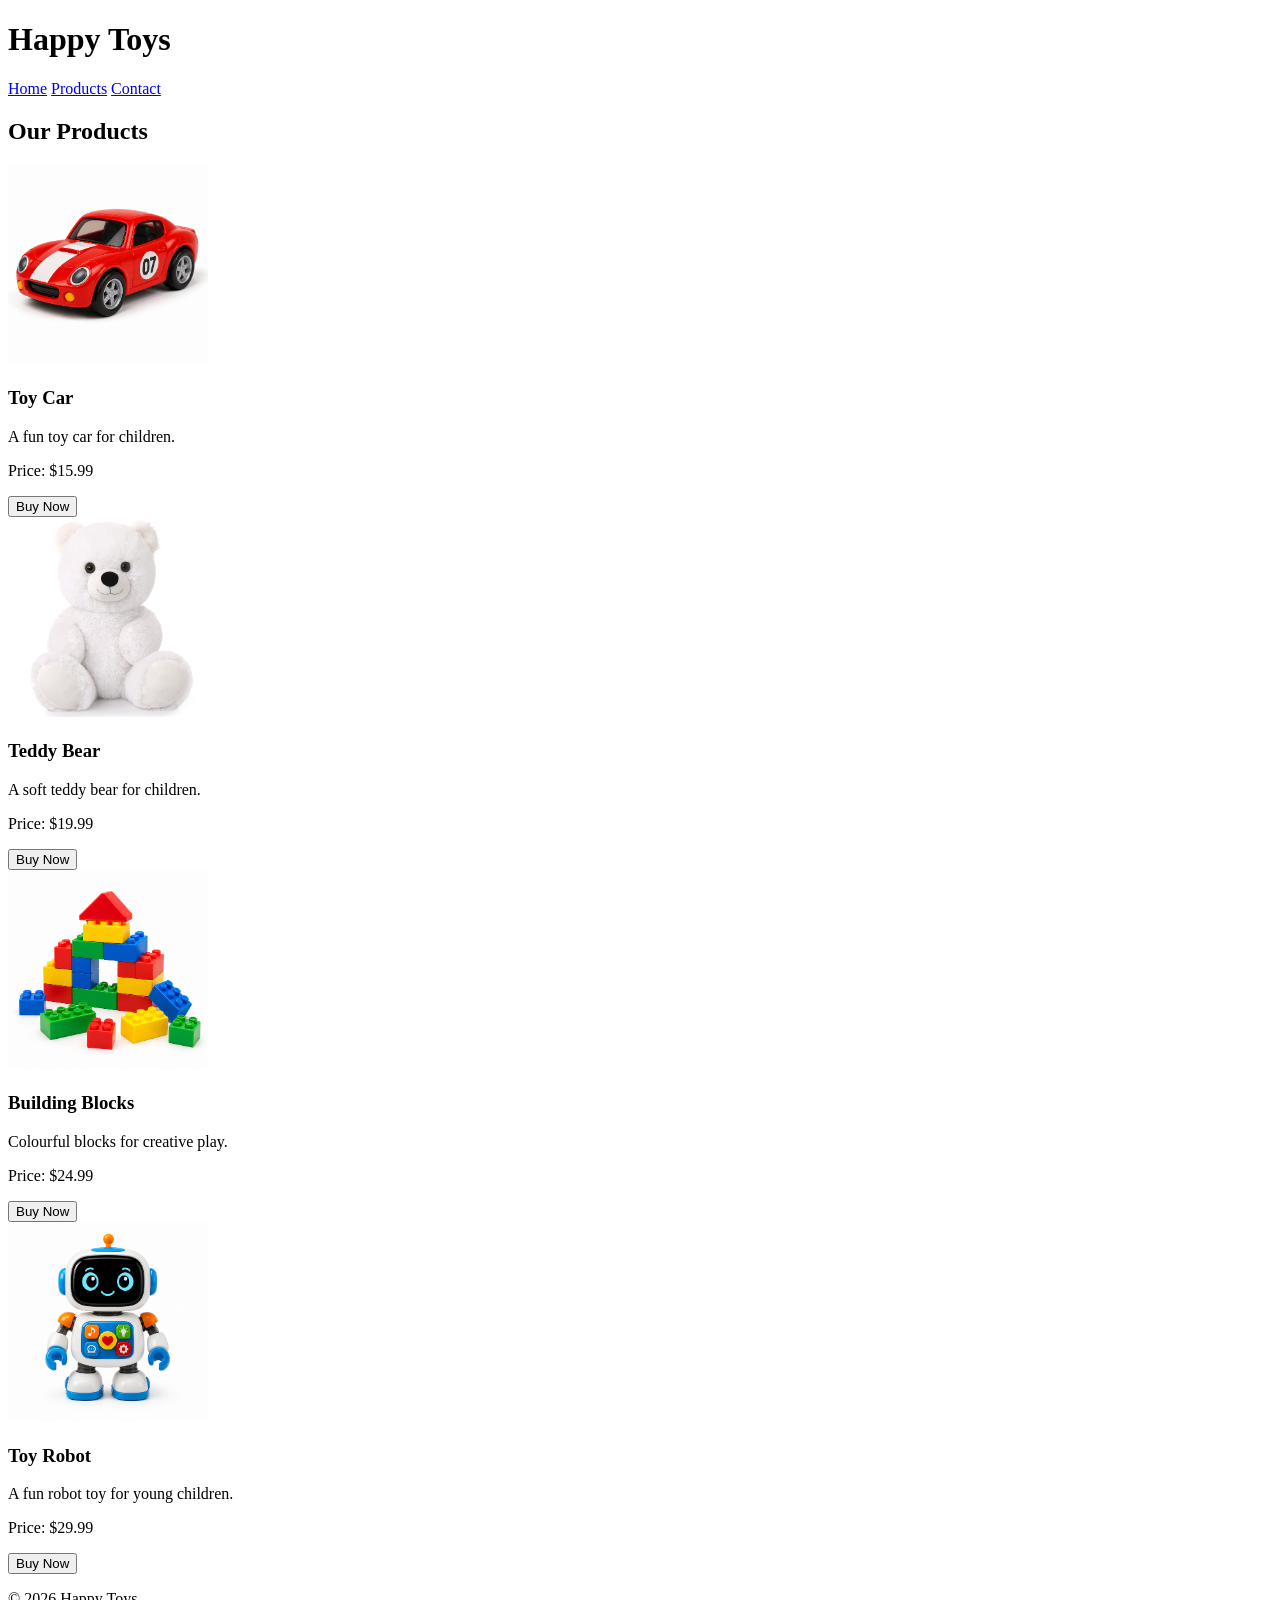
==== contact.html @ 3423695f "Add three interconnected website pages" ====
<!DOCTYPE html>
<html>
<head>
    <title>Happy Toys - Products</title>
</head>

<body>

    <header>
        <h1>Happy Toys</h1>

        <nav>
            <a href="index.html">Home</a>
            <a href="products.html">Products</a>
            <a href="contact.html">Contact</a>
        </nav>
    </header>

    <main>

        <section>

            <h2>Our Products</h2>

            <article>
                <img src="toycar.jpg" alt="Red toy car" width="200">

                <h3>Toy Car</h3>

                <p>A fun toy car for children.</p>

                <p>Price: $15.99</p>

                <button>Buy Now</button>
            </article>

            <article>
                <img src="teddy.jpg" alt="Brown teddy bear" width="200">

                <h3>Teddy Bear</h3>

                <p>A soft teddy bear for children.</p>

                <p>Price: $19.99</p>

                <button>Buy Now</button>
            </article>

            <article>
                <img src="blocks.jpg" alt="Colourful building blocks" width="200">

                <h3>Building Blocks</h3>

                <p>Colourful blocks for creative play.</p>

                <p>Price: $24.99</p>

                <button>Buy Now</button>
            </article>

            <article>
                <img src="robot.jpg" alt="Toy robot" width="200">

                <h3>Toy Robot</h3>

                <p>A fun robot toy for young children.</p>

                <p>Price: $29.99</p>

                <button>Buy Now</button>
            </article>

        </section>

    </main>

    <footer>
        <p>&copy; 2026 Happy Toys</p>
    </footer>

</body>
</html>
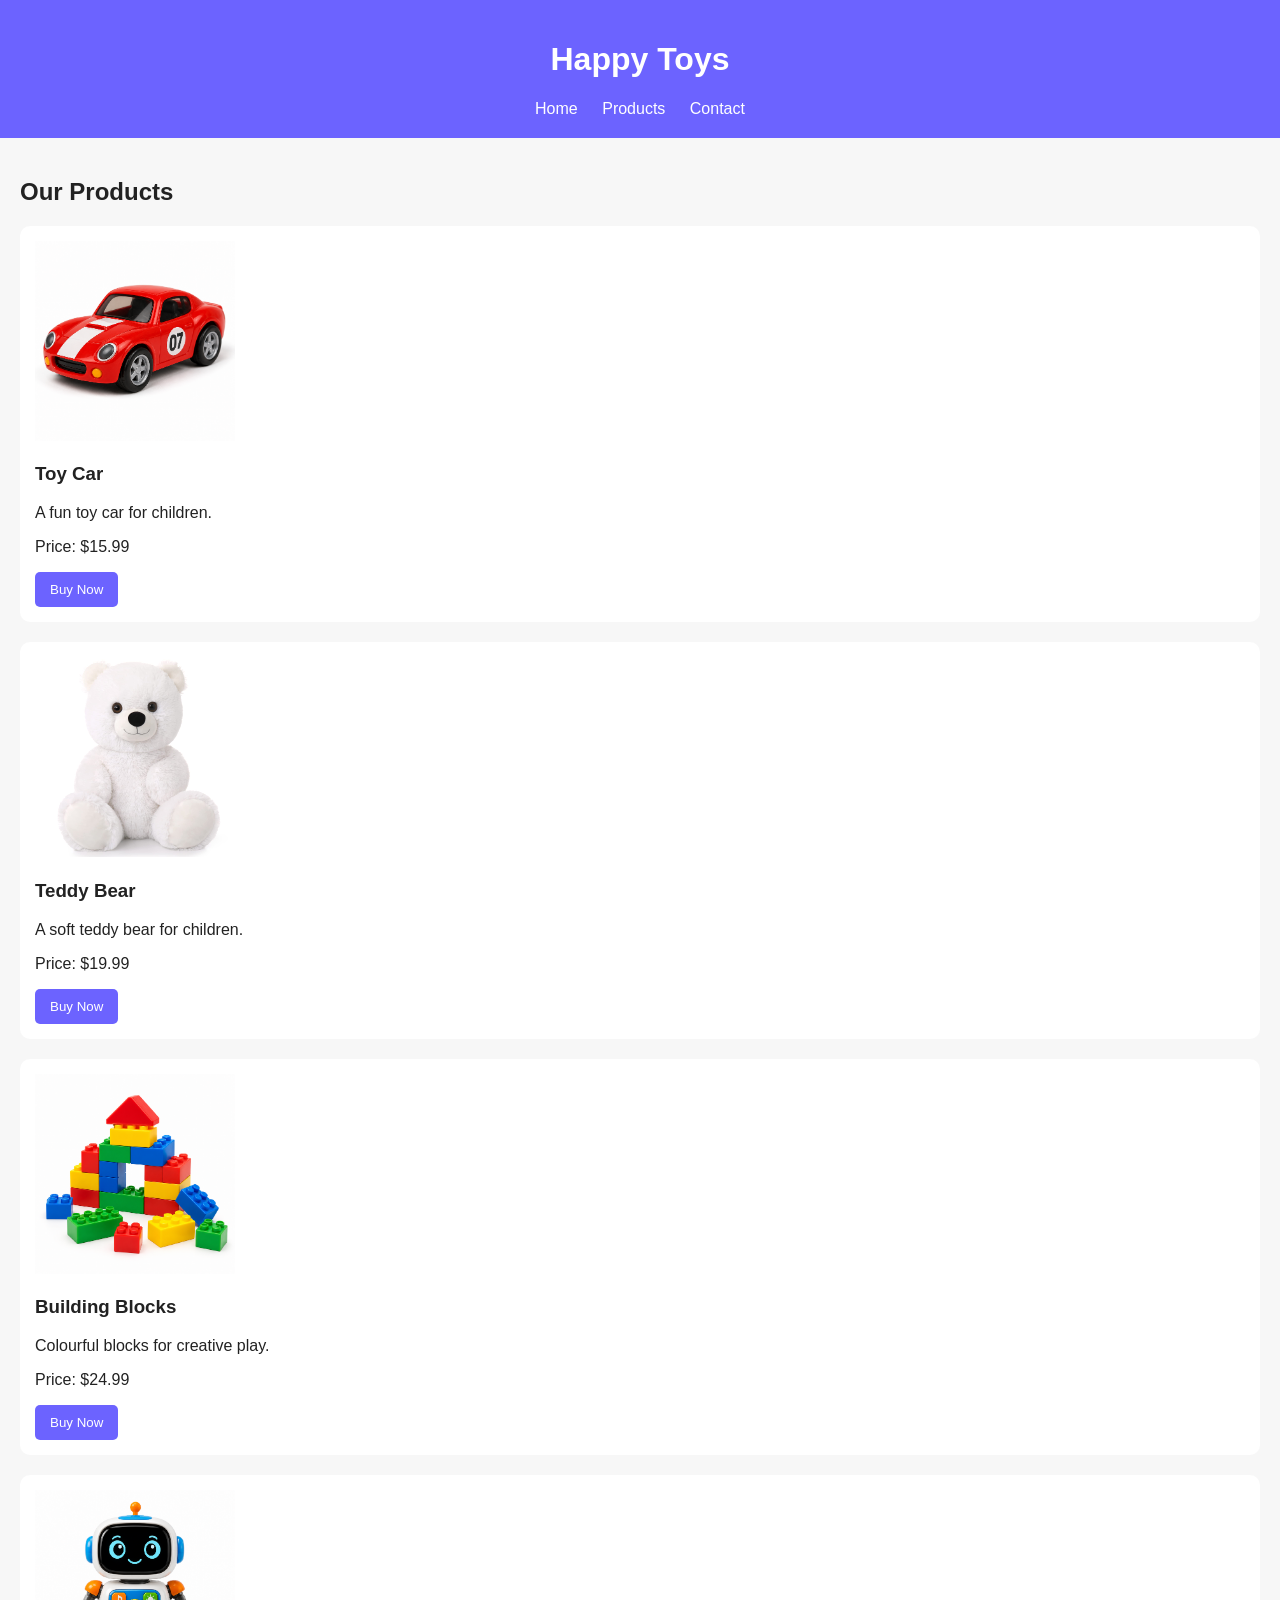
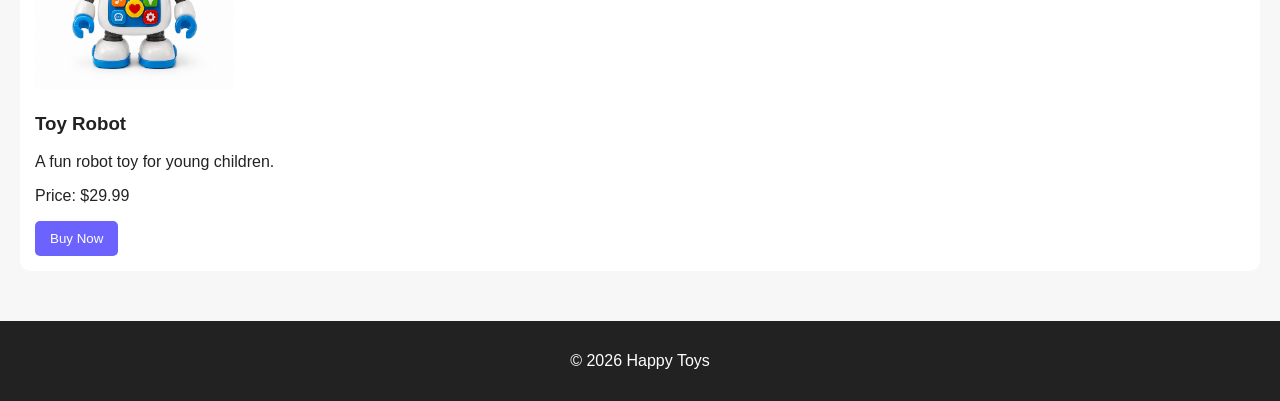
==== commit 941deaf0: "Add basic website styling" ====
--- a/contact.html
+++ b/contact.html
@@ -2,6 +2,7 @@
 <html>
 <head>
     <title>Happy Toys - Products</title>
+    <link rel="stylesheet" href="style.css">
 </head>
 
 <body>
--- a/style.css
+++ b/style.css
@@ -0,0 +1,82 @@
+body {
+    font-family: Arial, sans-serif;
+    margin: 0;
+    background-color: #f7f7f7;
+    color: #222;
+}
+
+header {
+    background-color: #6c63ff;
+    color: white;
+    padding: 20px;
+    text-align: center;
+}
+
+nav {
+    margin-top: 10px;
+}
+
+nav a {
+    color: white;
+    text-decoration: none;
+    margin: 0 10px;
+}
+
+nav a:hover {
+    text-decoration: underline;
+}
+
+main {
+    padding: 20px;
+}
+
+section {
+    margin-bottom: 30px;
+}
+
+article {
+    background-color: white;
+    padding: 15px;
+    margin-bottom: 20px;
+    border-radius: 10px;
+}
+
+article img {
+    max-width: 100%;
+    height: auto;
+}
+
+button {
+    background-color: #6c63ff;
+    color: white;
+    border: none;
+    padding: 10px 15px;
+    border-radius: 5px;
+    cursor: pointer;
+}
+
+button:hover {
+    background-color: #5148d8;
+}
+
+form {
+    background-color: white;
+    padding: 20px;
+    border-radius: 10px;
+}
+
+input,
+textarea {
+    width: 100%;
+    padding: 10px;
+    margin-top: 5px;
+    margin-bottom: 15px;
+    box-sizing: border-box;
+}
+
+footer {
+    background-color: #222;
+    color: white;
+    text-align: center;
+    padding: 15px;
+}
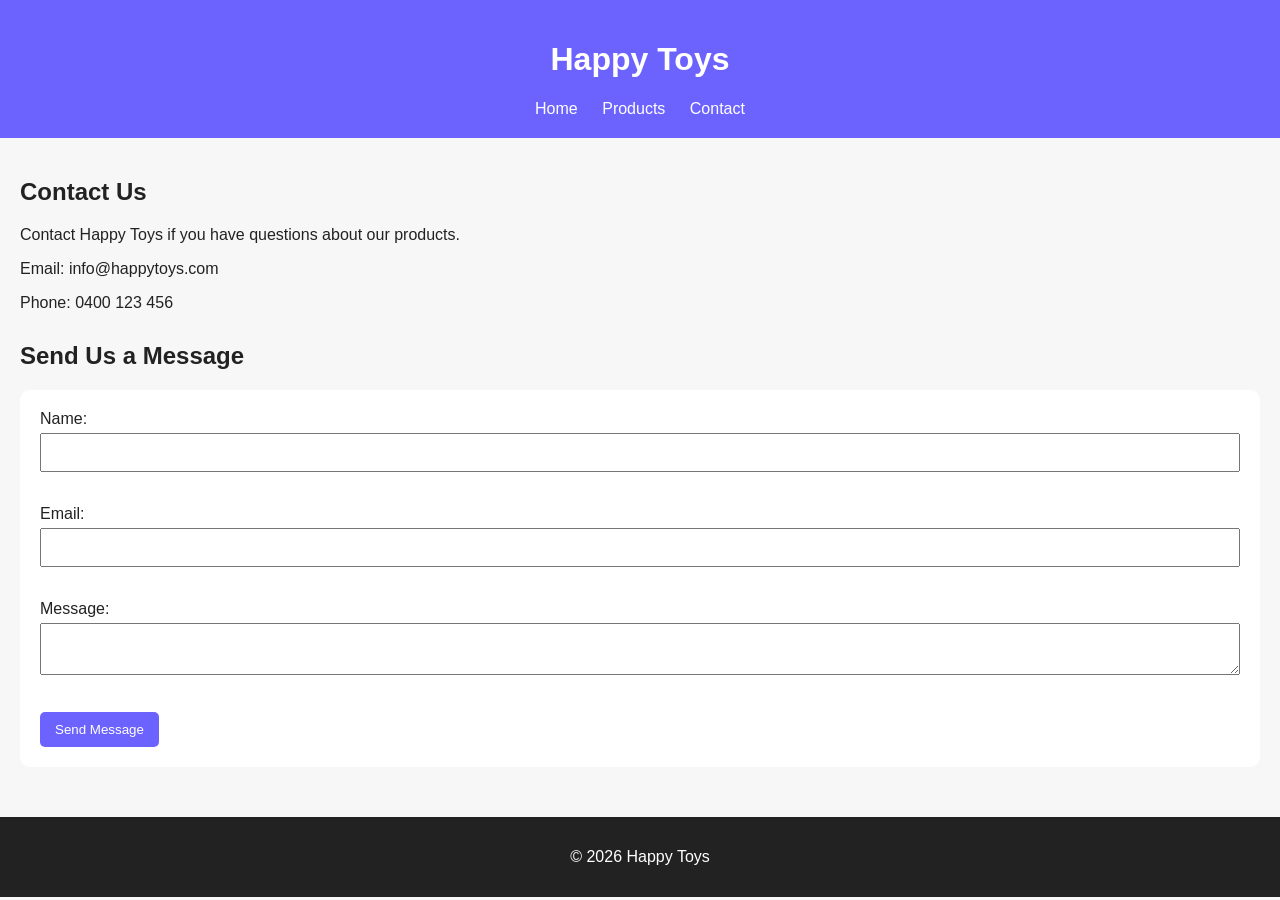
==== commit c905c7df: "Add responsive product grid" ====
--- a/contact.html
+++ b/contact.html
@@ -1,7 +1,7 @@
 <!DOCTYPE html>
 <html>
 <head>
-    <title>Happy Toys - Products</title>
+    <title>Happy Toys - Contact</title>
     <link rel="stylesheet" href="style.css">
 </head>
 
@@ -21,55 +21,42 @@
 
         <section>
 
-            <h2>Our Products</h2>
+            <h2>Contact Us</h2>
 
-            <article>
-                <img src="toycar.jpg" alt="Red toy car" width="200">
+            <p>
+                Contact Happy Toys if you have questions about our products.
+            </p>
 
-                <h3>Toy Car</h3>
+            <p>Email: info@happytoys.com</p>
 
-                <p>A fun toy car for children.</p>
+            <p>Phone: 0400 123 456</p>
 
-                <p>Price: $15.99</p>
+        </section>
 
-                <button>Buy Now</button>
-            </article>
+        <section>
 
-            <article>
-                <img src="teddy.jpg" alt="Brown teddy bear" width="200">
+            <h2>Send Us a Message</h2>
 
-                <h3>Teddy Bear</h3>
+            <form>
 
-                <p>A soft teddy bear for children.</p>
+                <label for="name">Name:</label>
+                <input type="text" id="name">
 
-                <p>Price: $19.99</p>
+                <br><br>
 
-                <button>Buy Now</button>
-            </article>
+                <label for="email">Email:</label>
+                <input type="email" id="email">
 
-            <article>
-                <img src="blocks.jpg" alt="Colourful building blocks" width="200">
+                <br><br>
 
-                <h3>Building Blocks</h3>
+                <label for="message">Message:</label>
+                <textarea id="message"></textarea>
 
-                <p>Colourful blocks for creative play.</p>
+                <br><br>
 
-                <p>Price: $24.99</p>
+                <button type="submit">Send Message</button>
 
-                <button>Buy Now</button>
-            </article>
-
-            <article>
-                <img src="robot.jpg" alt="Toy robot" width="200">
-
-                <h3>Toy Robot</h3>
-
-                <p>A fun robot toy for young children.</p>
-
-                <p>Price: $29.99</p>
-
-                <button>Buy Now</button>
-            </article>
+            </form>
 
         </section>
 
--- a/style.css
+++ b/style.css
@@ -79,4 +79,23 @@
     color: white;
     text-align: center;
     padding: 15px;
+}
+.product-grid {
+    display: grid;
+    grid-template-columns: 1fr;
+    gap: 20px;
+}
+
+/* Tablet */
+@media (min-width: 768px) {
+    .product-grid {
+        grid-template-columns: repeat(2, 1fr);
+    }
+}
+
+/* Desktop */
+@media (min-width: 1024px) {
+    .product-grid {
+        grid-template-columns: repeat(4, 1fr);
+    }
 }
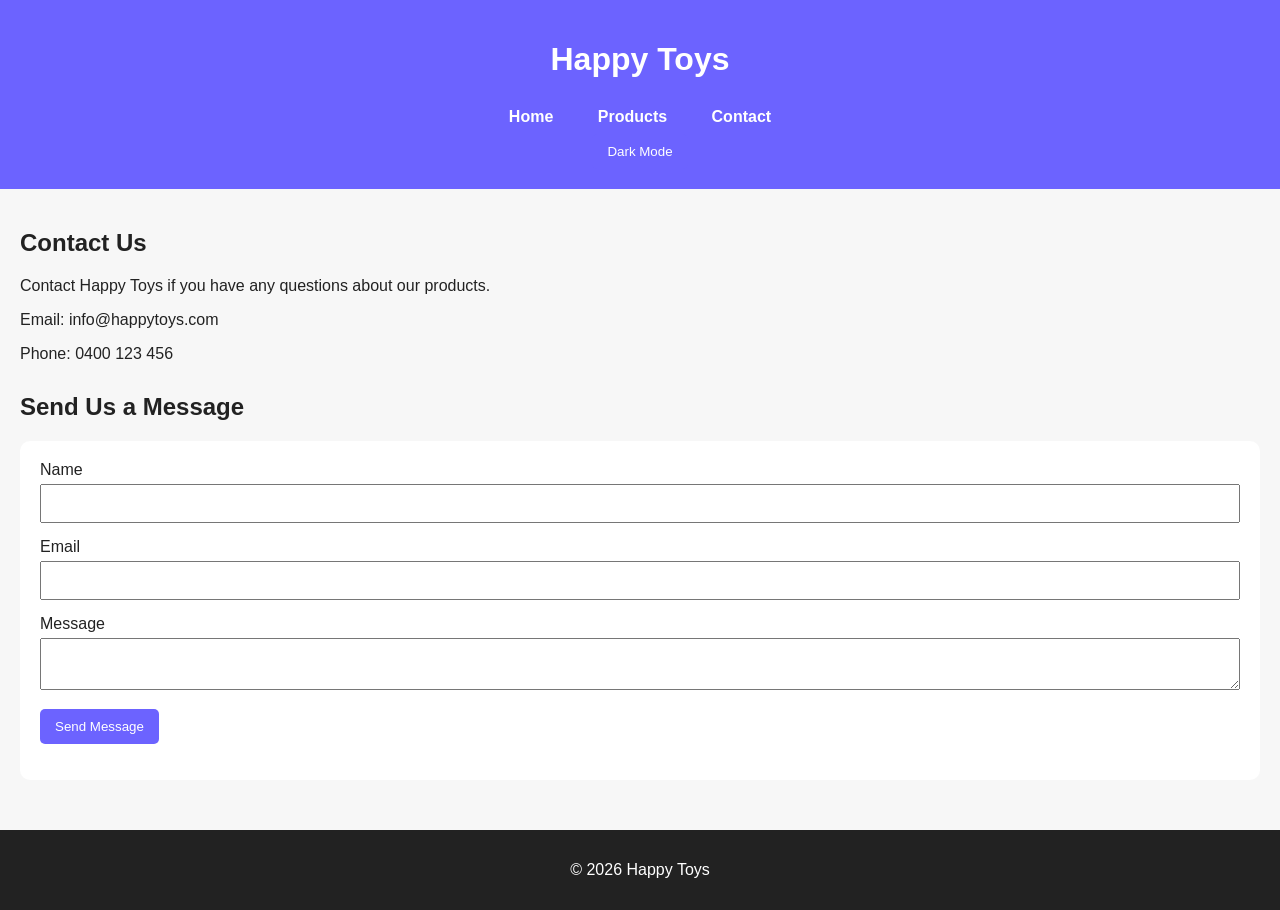
==== commit 1a082bd2: "Add mobile menu form validation and dark mode" ====
--- a/contact.html
+++ b/contact.html
@@ -10,11 +10,14 @@
     <header>
         <h1>Happy Toys</h1>
 
-        <nav>
+        <button class="menu-button" id="menuButton">Menu</button>
+
+        <nav id="navMenu">
             <a href="index.html">Home</a>
             <a href="products.html">Products</a>
             <a href="contact.html">Contact</a>
         </nav>
+        <button id="darkModeButton">Dark Mode</button>
     </header>
 
     <main>
@@ -24,11 +27,10 @@
             <h2>Contact Us</h2>
 
             <p>
-                Contact Happy Toys if you have questions about our products.
+                Contact Happy Toys if you have any questions about our products.
             </p>
 
             <p>Email: info@happytoys.com</p>
-
             <p>Phone: 0400 123 456</p>
 
         </section>
@@ -37,24 +39,20 @@
 
             <h2>Send Us a Message</h2>
 
-            <form>
+            <form id="contactForm">
 
-                <label for="name">Name:</label>
+                <label for="name">Name</label>
                 <input type="text" id="name">
 
-                <br><br>
-
-                <label for="email">Email:</label>
+                <label for="email">Email</label>
                 <input type="email" id="email">
 
-                <br><br>
-
-                <label for="message">Message:</label>
+                <label for="message">Message</label>
                 <textarea id="message"></textarea>
 
-                <br><br>
+                <button type="submit">Send Message</button>
 
-                <button type="submit">Send Message</button>
+                <p id="formMessage"></p>
 
             </form>
 
@@ -66,5 +64,7 @@
         <p>&copy; 2026 Happy Toys</p>
     </footer>
 
+    <script src="script.js"></script>
+
 </body>
 </html>
--- a/style.css
+++ b/style.css
@@ -98,4 +98,152 @@
     .product-grid {
         grid-template-columns: repeat(4, 1fr);
     }
+}
+.hero {
+    background-image: linear-gradient(rgba(0, 0, 0, 0.4), rgba(0, 0, 0, 0.4)),
+                      url("kids-bg.jpg");
+    background-size: cover;
+    background-position: center;
+    background-repeat: no-repeat;
+    color: white;
+    text-align: center;
+    padding: 80px 20px;
+    border-radius: 10px;
+}
+
+.hero h2 {
+    font-size: 2rem;
+    margin-bottom: 15px;
+}
+
+.hero p {
+    font-size: 1.1rem;
+    max-width: 700px;
+    margin: 0 auto 20px;
+}
+
+.shop-btn {
+    display: inline-block;
+    background-color: #ffcc00;
+    color: #222;
+    text-decoration: none;
+    padding: 12px 20px;
+    border-radius: 6px;
+    font-weight: bold;
+}
+
+.shop-btn:hover {
+    background-color: #f2b800;
+}
+header {
+    background-color: #6c63ff;
+    color: white;
+    padding: 20px;
+    text-align: center;
+}
+
+nav {
+    margin-top: 10px;
+}
+
+nav a {
+    color: white;
+    text-decoration: none;
+    margin: 0 12px;
+    font-weight: bold;
+}
+
+nav a:hover {
+    text-decoration: underline;
+}
+article {
+    background-color: white;
+    padding: 15px;
+    margin-bottom: 20px;
+    border-radius: 10px;
+    box-shadow: 0 4px 10px rgba(0, 0, 0, 0.08);
+    text-align: center;
+}
+
+article img {
+    max-width: 100%;
+    height: auto;
+    border-radius: 8px;
+}
+.menu-button {
+    display: block;
+    margin: 10px auto;
+    background-color: white;
+    color: #6c63ff;
+}
+
+nav {
+    display: none;
+}
+
+nav.show-menu {
+    display: block;
+}
+
+nav a {
+    display: block;
+    padding: 8px;
+}
+
+
+/* Keyboard focus */
+
+a:focus,
+button:focus,
+input:focus,
+textarea:focus {
+    outline: 3px solid #ffcc00;
+}
+
+
+/* Form message */
+
+#formMessage {
+    font-weight: bold;
+    margin-top: 15px;
+}
+
+
+/* Small animation */
+
+article {
+    transition: transform 0.3s ease;
+}
+
+article:hover {
+    transform: translateY(-5px);
+}
+
+
+/* Tablet and desktop */
+
+@media (min-width: 768px) {
+
+    .menu-button {
+        display: none;
+    }
+
+    nav {
+        display: block;
+    }
+
+    nav a {
+        display: inline-block;
+    }
+
+}
+.dark-mode {
+    background-color: #222;
+    color: white;
+}
+
+.dark-mode article,
+.dark-mode form {
+    background-color: #333;
+    color: white;
 }
